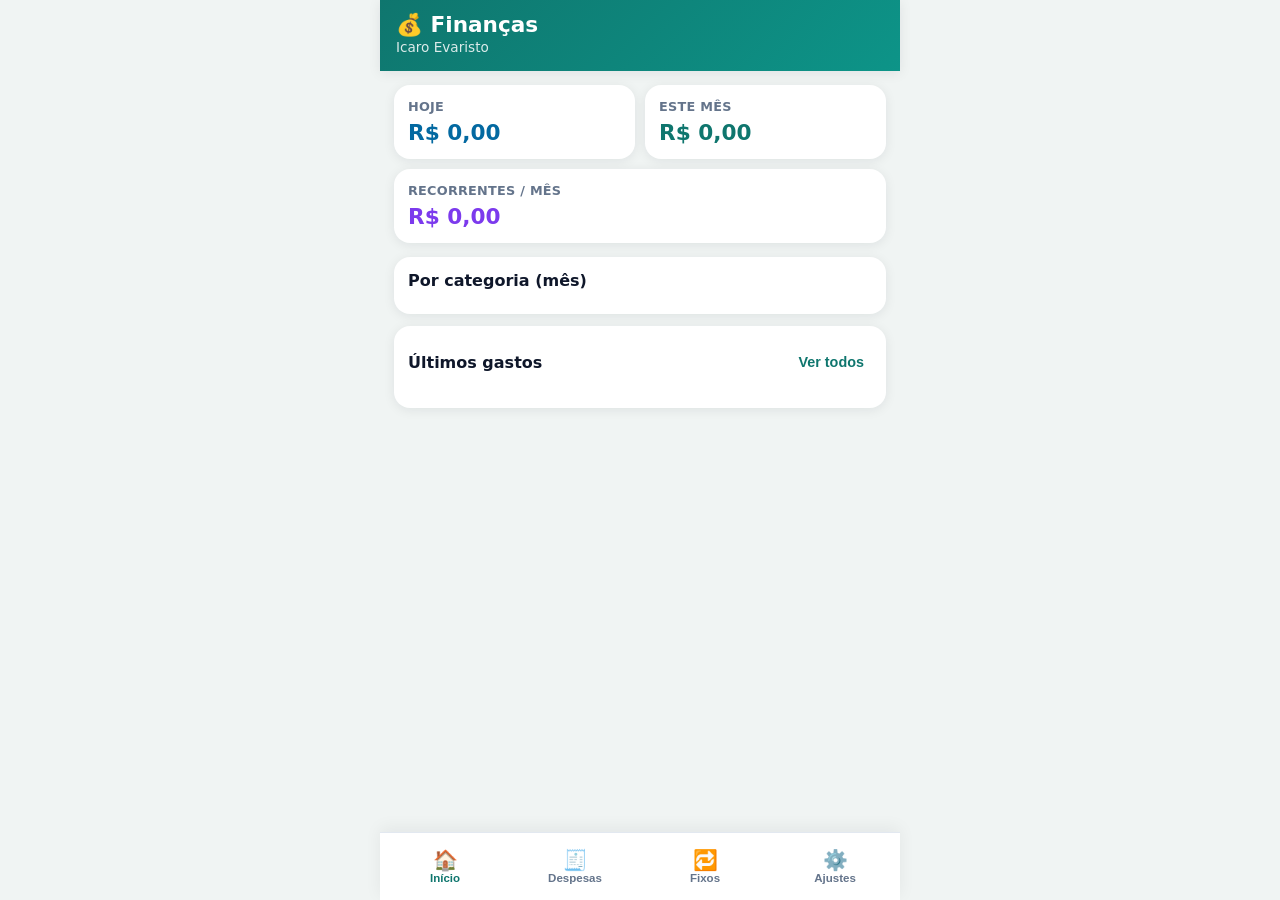
==== financas/index.html @ cfbe8351 "Adicionar index.html do Finanças" ====
<!DOCTYPE html>
<html lang="pt-BR">
<head>
  <meta charset="UTF-8" />
  <meta name="viewport" content="width=device-width, initial-scale=1, viewport-fit=cover" />
  <meta name="theme-color" content="#0f766e" />
  <meta name="description" content="Finanças pessoais — controle de gastos e assinaturas offline" />
  <meta name="apple-mobile-web-app-capable" content="yes" />
  <meta name="apple-mobile-web-app-status-bar-style" content="default" />
  <meta name="apple-mobile-web-app-title" content="Finanças" />
  <link rel="manifest" href="manifest.json" />
  <link rel="icon" type="image/svg+xml" href="icons/icon.svg" />
  <link rel="apple-touch-icon" href="icons/icon-192.png" />
  <title>Finanças — Icaro</title>
  <link rel="stylesheet" href="styles.css" />
</head>
<body>
  <div id="app">
    <header class="topbar">
      <div class="topbar-inner">
        <h1>💰 Finanças</h1>
        <p class="subtitle">Icaro Evaristo</p>
      </div>
    </header>

    <main class="content">
      <!-- DASHBOARD -->
      <section id="view-dashboard" class="view active">
        <div class="cards">
          <div class="card card-hoje">
            <span class="card-label">Hoje</span>
            <span class="card-value" id="total-hoje">R$&nbsp;0,00</span>
          </div>
          <div class="card card-mes">
            <span class="card-label">Este mês</span>
            <span class="card-value" id="total-mes">R$&nbsp;0,00</span>
          </div>
          <div class="card card-rec">
            <span class="card-label">Recorrentes / mês</span>
            <span class="card-value" id="total-rec">R$&nbsp;0,00</span>
          </div>
        </div>

        <div class="panel">
          <div class="panel-head">
            <h2>Por categoria (mês)</h2>
          </div>
          <div id="cat-summary" class="cat-list"></div>
        </div>

        <div class="panel">
          <div class="panel-head">
            <h2>Últimos gastos</h2>
            <button type="button" class="link-btn" data-goto="despesas">Ver todos</button>
          </div>
          <div id="recent-list" class="item-list"></div>
        </div>
      </section>

      <!-- DESPESAS -->
      <section id="view-despesas" class="view">
        <div class="toolbar">
          <label class="month-picker">
            <span class="sr-only">Mês</span>
            <input type="month" id="filtro-mes" />
          </label>
          <button type="button" class="btn btn-primary" id="btn-nova-despesa">+ Nova</button>
        </div>
        <div class="panel">
          <div class="panel-head">
            <h2>Resumo do mês</h2>
            <span class="badge" id="mes-total-badge">R$&nbsp;0,00</span>
          </div>
          <div id="mes-cat-bars" class="bars"></div>
        </div>
        <div id="despesa-list" class="item-list"></div>
      </section>

      <!-- RECORRENTES -->
      <section id="view-recorrentes" class="view">
        <div class="toolbar">
          <p class="hint">Assinaturas e contas fixas (dia do mês)</p>
          <button type="button" class="btn btn-primary" id="btn-nova-rec">+ Nova</button>
        </div>
        <div id="rec-list" class="item-list"></div>
      </section>

      <!-- AJUSTES -->
      <section id="view-ajustes" class="view">
        <div class="panel">
          <h2>Backup</h2>
          <p class="hint">Exporte seus dados em JSON ou importe um backup anterior.</p>
          <div class="btn-row">
            <button type="button" class="btn btn-secondary" id="btn-export">Exportar JSON</button>
            <button type="button" class="btn btn-secondary" id="btn-import">Importar JSON</button>
            <input type="file" id="import-file" accept="application/json,.json" hidden />
          </div>
        </div>
        <div class="panel danger-zone">
          <h2>Dados</h2>
          <p class="hint">Apaga todas as despesas e recorrentes deste navegador.</p>
          <button type="button" class="btn btn-danger" id="btn-clear">Limpar tudo</button>
        </div>
        <div class="panel">
          <h2>Sobre</h2>
          <p class="hint">App offline no seu celular. Dados ficam só neste navegador (localStorage). Adicione à tela inicial para usar como app.</p>
        </div>
      </section>
    </main>

    <nav class="bottom-nav" aria-label="Navegação principal">
      <button type="button" class="nav-btn active" data-view="dashboard" aria-label="Início">
        <span class="nav-icon">🏠</span>
        <span>Início</span>
      </button>
      <button type="button" class="nav-btn" data-view="despesas" aria-label="Despesas">
        <span class="nav-icon">🧾</span>
        <span>Despesas</span>
      </button>
      <button type="button" class="nav-btn" data-view="recorrentes" aria-label="Recorrentes">
        <span class="nav-icon">🔁</span>
        <span>Fixos</span>
      </button>
      <button type="button" class="nav-btn" data-view="ajustes" aria-label="Ajustes">
        <span class="nav-icon">⚙️</span>
        <span>Ajustes</span>
      </button>
    </nav>
  </div>

  <!-- MODAL DESPESA -->
  <dialog id="modal-despesa" class="modal">
    <form method="dialog" id="form-despesa" class="modal-card">
      <h2 id="modal-despesa-title">Nova despesa</h2>
      <input type="hidden" id="despesa-id" />
      <label>
        Valor (R$)
        <input type="number" id="despesa-valor" inputmode="decimal" step="0.01" min="0.01" required placeholder="0,00" />
      </label>
      <label>
        Categoria
        <select id="despesa-categoria" required></select>
      </label>
      <label>
        Data
        <input type="date" id="despesa-data" required />
      </label>
      <label>
        Nota <span class="optional">(opcional)</span>
        <input type="text" id="despesa-nota" maxlength="120" placeholder="Ex.: almoço, Uber…" />
      </label>
      <div class="modal-actions">
        <button type="button" class="btn btn-ghost" id="despesa-cancel">Cancelar</button>
        <button type="submit" class="btn btn-primary">Salvar</button>
      </div>
    </form>
  </dialog>

  <!-- MODAL RECORRENTE -->
  <dialog id="modal-rec" class="modal">
    <form method="dialog" id="form-rec" class="modal-card">
      <h2 id="modal-rec-title">Novo recorrente</h2>
      <input type="hidden" id="rec-id" />
      <label>
        Nome
        <input type="text" id="rec-nome" maxlength="80" required placeholder="Ex.: Netflix, aluguel…" />
      </label>
      <label>
        Valor (R$)
        <input type="number" id="rec-valor" inputmode="decimal" step="0.01" min="0.01" required placeholder="0,00" />
      </label>
      <label>
        Dia do mês
        <input type="number" id="rec-dia" inputmode="numeric" min="1" max="31" required placeholder="1–31" />
      </label>
      <label>
        Categoria
        <select id="rec-categoria" required></select>
      </label>
      <div class="modal-actions">
        <button type="button" class="btn btn-ghost" id="rec-cancel">Cancelar</button>
        <button type="submit" class="btn btn-primary">Salvar</button>
      </div>
    </form>
  </dialog>

  <!-- TOAST -->
  <div id="toast" class="toast" hidden></div>

  <script src="app.js"></script>
</body>
</html>
---- financas/styles.css ----
:root {
  --bg: #f0f4f3;
  --surface: #ffffff;
  --text: #0f172a;
  --muted: #64748b;
  --primary: #0f766e;
  --primary-dark: #0d9488;
  --primary-soft: #ccfbf1;
  --danger: #dc2626;
  --danger-soft: #fee2e2;
  --border: #e2e8f0;
  --shadow: 0 2px 12px rgba(15, 23, 42, 0.08);
  --radius: 16px;
  --nav-h: 68px;
  --top-h: 72px;
  --safe-b: env(safe-area-inset-bottom, 0px);
  --safe-t: env(safe-area-inset-top, 0px);
  font-family: system-ui, -apple-system, "Segoe UI", Roboto, Ubuntu, sans-serif;
}

*, *::before, *::after { box-sizing: border-box; }

html, body {
  margin: 0;
  padding: 0;
  background: var(--bg);
  color: var(--text);
  min-height: 100%;
  -webkit-tap-highlight-color: transparent;
}

body {
  overscroll-behavior-y: contain;
}

#app {
  max-width: 520px;
  margin: 0 auto;
  min-height: 100dvh;
  padding-bottom: calc(var(--nav-h) + var(--safe-b) + 12px);
  position: relative;
}

.topbar {
  position: sticky;
  top: 0;
  z-index: 20;
  background: linear-gradient(135deg, #0f766e, #0d9488);
  color: #fff;
  padding: calc(12px + var(--safe-t)) 16px 16px;
  box-shadow: var(--shadow);
}

.topbar h1 {
  margin: 0;
  font-size: 1.35rem;
  font-weight: 700;
}

.subtitle {
  margin: 2px 0 0;
  opacity: 0.85;
  font-size: 0.85rem;
}

.content { padding: 14px 14px 8px; }

.view { display: none; }
.view.active { display: block; }

.cards {
  display: grid;
  grid-template-columns: 1fr 1fr;
  gap: 10px;
  margin-bottom: 14px;
}

.card {
  background: var(--surface);
  border-radius: var(--radius);
  padding: 14px;
  box-shadow: var(--shadow);
  display: flex;
  flex-direction: column;
  gap: 6px;
}

.card-rec { grid-column: 1 / -1; }

.card-label {
  font-size: 0.8rem;
  color: var(--muted);
  font-weight: 600;
  text-transform: uppercase;
  letter-spacing: 0.02em;
}

.card-value {
  font-size: 1.25rem;
  font-weight: 750;
  color: var(--primary);
}

.card-hoje .card-value { color: #0369a1; }
.card-mes .card-value { color: var(--primary); }
.card-rec .card-value { color: #7c3aed; }

.panel {
  background: var(--surface);
  border-radius: var(--radius);
  padding: 14px;
  margin-bottom: 12px;
  box-shadow: var(--shadow);
}

.panel-head {
  display: flex;
  align-items: center;
  justify-content: space-between;
  gap: 8px;
  margin-bottom: 10px;
}

.panel h2 {
  margin: 0 0 8px;
  font-size: 1rem;
}

.panel-head h2 { margin: 0; }

.hint {
  margin: 0 0 12px;
  color: var(--muted);
  font-size: 0.9rem;
  line-height: 1.4;
}

.toolbar {
  display: flex;
  align-items: center;
  justify-content: space-between;
  gap: 10px;
  margin-bottom: 12px;
}

.month-picker input {
  font-size: 1rem;
  padding: 10px 12px;
  border: 1px solid var(--border);
  border-radius: 12px;
  background: var(--surface);
  min-height: 44px;
}

.btn {
  appearance: none;
  border: none;
  border-radius: 12px;
  padding: 12px 16px;
  font-size: 0.95rem;
  font-weight: 650;
  cursor: pointer;
  min-height: 44px;
  min-width: 44px;
  display: inline-flex;
  align-items: center;
  justify-content: center;
  gap: 6px;
  transition: transform 0.08s ease, opacity 0.15s;
}

.btn:active { transform: scale(0.97); }

.btn-primary {
  background: var(--primary);
  color: #fff;
}

.btn-secondary {
  background: var(--primary-soft);
  color: var(--primary);
}

.btn-danger {
  background: var(--danger-soft);
  color: var(--danger);
}

.btn-ghost {
  background: transparent;
  color: var(--muted);
}

.btn-row {
  display: flex;
  flex-wrap: wrap;
  gap: 8px;
}

.link-btn {
  background: none;
  border: none;
  color: var(--primary);
  font-weight: 650;
  font-size: 0.9rem;
  cursor: pointer;
  padding: 8px;
  min-height: 44px;
}

.badge {
  background: var(--primary-soft);
  color: var(--primary);
  font-weight: 700;
  padding: 6px 10px;
  border-radius: 999px;
  font-size: 0.85rem;
}

.item-list { display: flex; flex-direction: column; gap: 8px; }

.item {
  background: var(--surface);
  border-radius: 14px;
  padding: 12px 14px;
  box-shadow: var(--shadow);
  display: grid;
  grid-template-columns: 1fr auto;
  gap: 4px 10px;
  align-items: center;
}

.item-title {
  font-weight: 650;
  font-size: 0.98rem;
}

.item-meta {
  color: var(--muted);
  font-size: 0.82rem;
  grid-column: 1;
}

.item-amount {
  font-weight: 750;
  font-size: 1.05rem;
  color: var(--text);
  white-space: nowrap;
}

.item-actions {
  display: flex;
  gap: 4px;
  grid-column: 2;
  grid-row: 1 / span 2;
  align-self: center;
}

.icon-btn {
  width: 44px;
  height: 44px;
  border: none;
  border-radius: 12px;
  background: var(--bg);
  cursor: pointer;
  font-size: 1.1rem;
  display: inline-flex;
  align-items: center;
  justify-content: center;
}

.icon-btn.danger { background: var(--danger-soft); }

.empty {
  text-align: center;
  color: var(--muted);
  padding: 28px 12px;
  font-size: 0.95rem;
}

.cat-list { display: flex; flex-direction: column; gap: 8px; }

.cat-row {
  display: grid;
  grid-template-columns: 1fr auto;
  gap: 4px 10px;
  align-items: center;
}

.cat-name {
  font-size: 0.9rem;
  font-weight: 600;
  display: flex;
  align-items: center;
  gap: 6px;
}

.cat-amt {
  font-weight: 700;
  font-size: 0.9rem;
}

.bar-track {
  grid-column: 1 / -1;
  height: 8px;
  background: var(--bg);
  border-radius: 999px;
  overflow: hidden;
}

.bar-fill {
  height: 100%;
  border-radius: 999px;
  background: var(--primary);
  min-width: 2px;
}

.bars { display: flex; flex-direction: column; gap: 10px; }

.bottom-nav {
  position: fixed;
  left: 50%;
  transform: translateX(-50%);
  bottom: 0;
  width: 100%;
  max-width: 520px;
  height: calc(var(--nav-h) + var(--safe-b));
  padding-bottom: var(--safe-b);
  background: var(--surface);
  border-top: 1px solid var(--border);
  display: grid;
  grid-template-columns: repeat(4, 1fr);
  z-index: 30;
  box-shadow: 0 -4px 16px rgba(15, 23, 42, 0.06);
}

.nav-btn {
  border: none;
  background: transparent;
  display: flex;
  flex-direction: column;
  align-items: center;
  justify-content: center;
  gap: 2px;
  font-size: 0.72rem;
  color: var(--muted);
  font-weight: 600;
  cursor: pointer;
  min-height: 44px;
}

.nav-btn.active { color: var(--primary); }
.nav-icon { font-size: 1.25rem; line-height: 1; }

.modal {
  border: none;
  border-radius: 20px;
  padding: 0;
  max-width: min(420px, calc(100vw - 24px));
  width: 100%;
  box-shadow: 0 20px 50px rgba(15, 23, 42, 0.25);
  background: transparent;
}

.modal::backdrop {
  background: rgba(15, 23, 42, 0.45);
}

.modal-card {
  background: var(--surface);
  border-radius: 20px;
  padding: 20px 18px 16px;
  display: flex;
  flex-direction: column;
  gap: 12px;
}

.modal-card h2 {
  margin: 0 0 4px;
  font-size: 1.15rem;
}

.modal-card label {
  display: flex;
  flex-direction: column;
  gap: 6px;
  font-size: 0.85rem;
  font-weight: 650;
  color: var(--muted);
}

.modal-card input,
.modal-card select {
  font-size: 1.05rem;
  padding: 12px 14px;
  border: 1px solid var(--border);
  border-radius: 12px;
  background: #fff;
  color: var(--text);
  font-weight: 500;
  min-height: 48px;
}

.modal-card input:focus,
.modal-card select:focus {
  outline: 2px solid var(--primary-soft);
  border-color: var(--primary);
}

.optional { font-weight: 500; opacity: 0.7; }

.modal-actions {
  display: flex;
  justify-content: flex-end;
  gap: 8px;
  margin-top: 4px;
}

.toast {
  position: fixed;
  left: 50%;
  bottom: calc(var(--nav-h) + var(--safe-b) + 16px);
  transform: translateX(-50%);
  background: #0f172a;
  color: #fff;
  padding: 12px 18px;
  border-radius: 999px;
  font-size: 0.9rem;
  font-weight: 600;
  z-index: 50;
  box-shadow: var(--shadow);
  max-width: calc(100vw - 32px);
  text-align: center;
}

.toast[hidden] { display: none; }

.sr-only {
  position: absolute;
  width: 1px;
  height: 1px;
  padding: 0;
  margin: -1px;
  overflow: hidden;
  clip: rect(0, 0, 0, 0);
  border: 0;
}

.danger-zone { border: 1px solid #fecaca; }

@media (min-width: 480px) {
  .card-value { font-size: 1.35rem; }
}
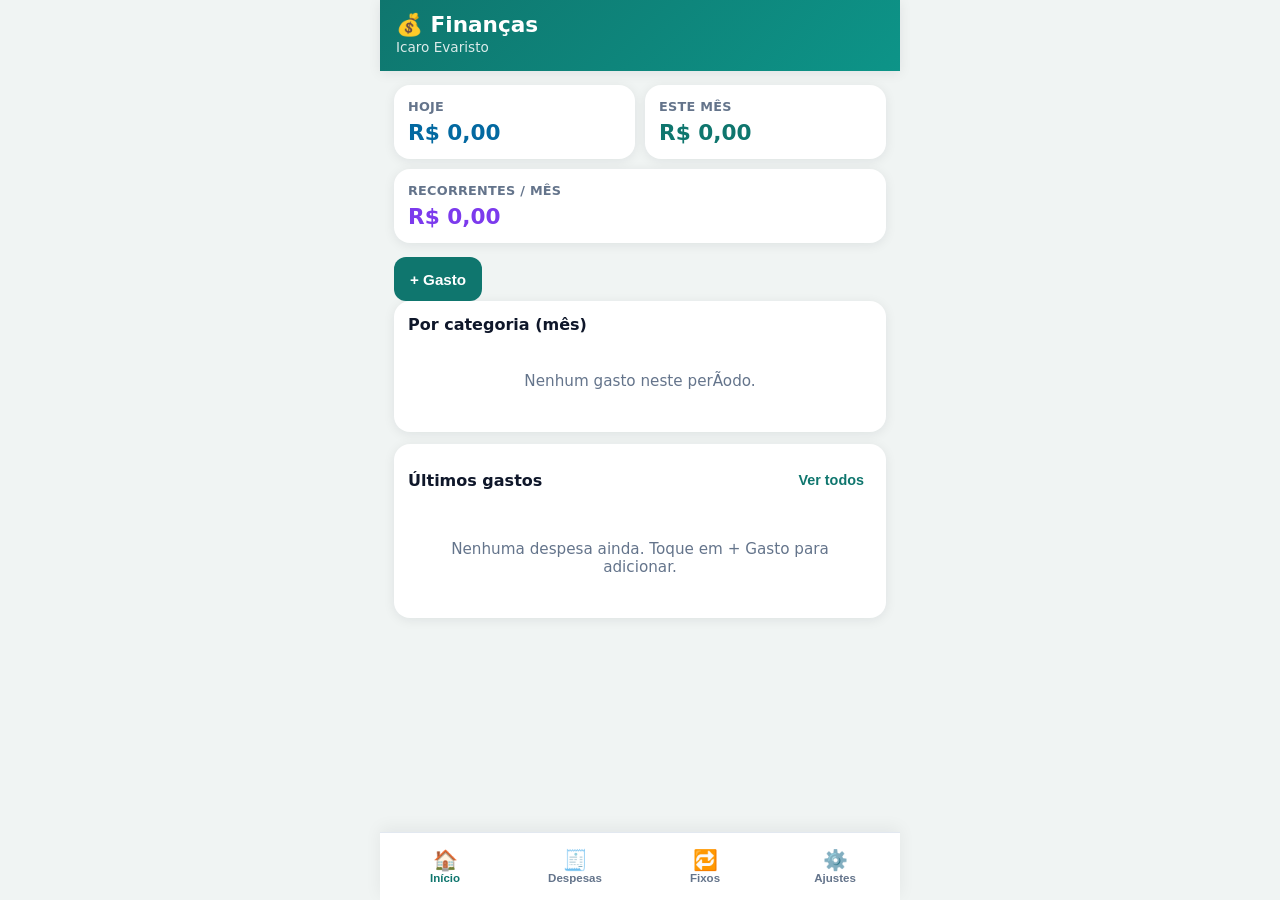
==== commit 83b3ad3d: "Fix financas UX: +Gasto button, text money inputs, regular forms" ====
--- a/financas/index.html
+++ b/financas/index.html
@@ -40,6 +40,10 @@
             <span class="card-value" id="total-rec">R$&nbsp;0,00</span>
           </div>
         </div>
+
+        <button type="button" class="btn btn-primary btn-gasto-home" id="btn-gasto-home">
+          + Gasto
+        </button>
 
         <div class="panel">
           <div class="panel-head">
@@ -130,12 +134,12 @@
 
   <!-- MODAL DESPESA -->
   <dialog id="modal-despesa" class="modal">
-    <form method="dialog" id="form-despesa" class="modal-card">
+    <form id="form-despesa" class="modal-card">
       <h2 id="modal-despesa-title">Nova despesa</h2>
       <input type="hidden" id="despesa-id" />
       <label>
         Valor (R$)
-        <input type="number" id="despesa-valor" inputmode="decimal" step="0.01" min="0.01" required placeholder="0,00" />
+        <input type="text" id="despesa-valor" inputmode="decimal" required placeholder="0,00" autocomplete="off" />
       </label>
       <label>
         Categoria
@@ -158,7 +162,7 @@
 
   <!-- MODAL RECORRENTE -->
   <dialog id="modal-rec" class="modal">
-    <form method="dialog" id="form-rec" class="modal-card">
+    <form id="form-rec" class="modal-card">
       <h2 id="modal-rec-title">Novo recorrente</h2>
       <input type="hidden" id="rec-id" />
       <label>
@@ -167,7 +171,7 @@
       </label>
       <label>
         Valor (R$)
-        <input type="number" id="rec-valor" inputmode="decimal" step="0.01" min="0.01" required placeholder="0,00" />
+        <input type="text" id="rec-valor" inputmode="decimal" required placeholder="0,00" autocomplete="off" />
       </label>
       <label>
         Dia do mês
